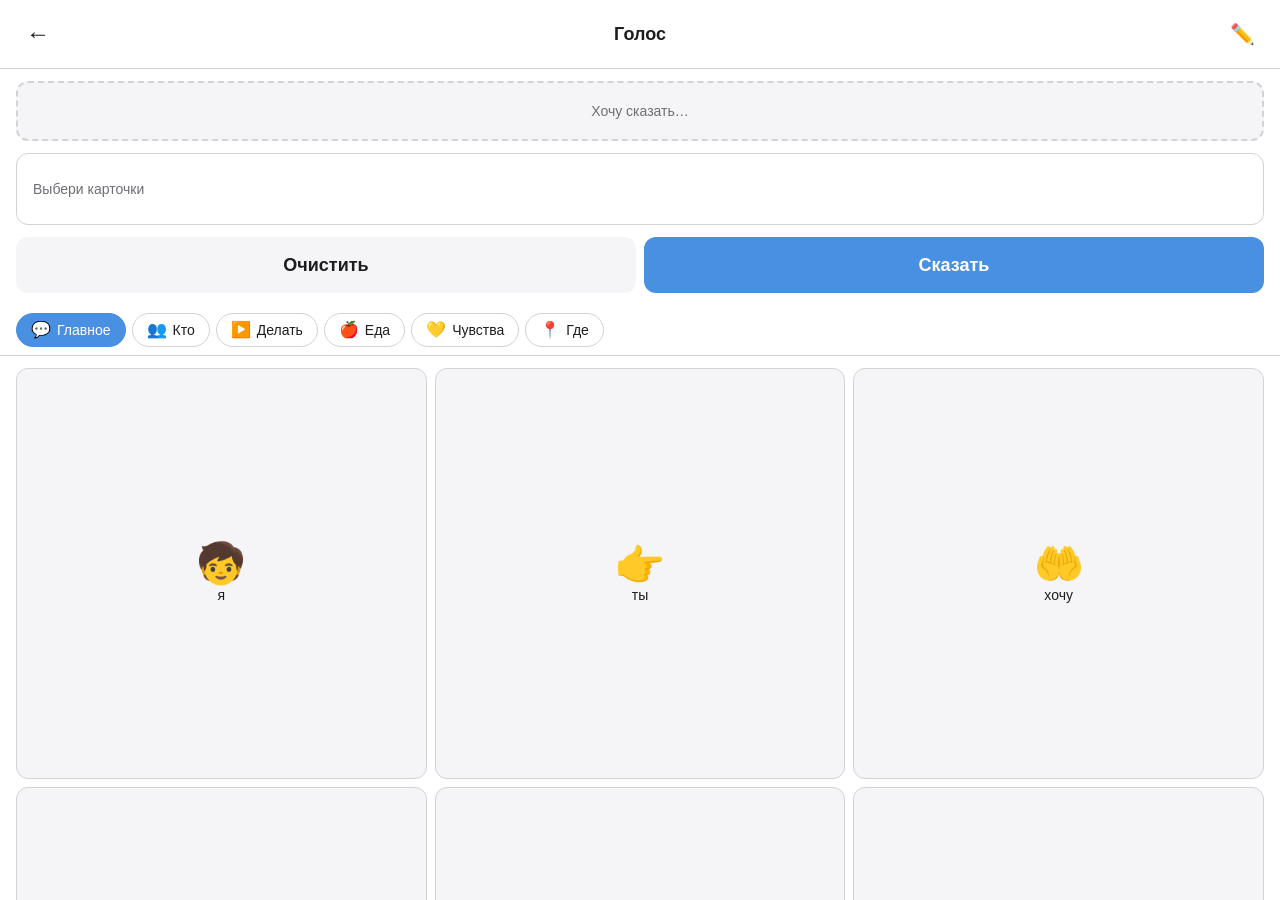
==== static/aac.html @ 0dd196d9 "Sprint 13: sensory-aware UI adaptation (closes long-standing debt) Sensory profile has been collecte" ====
<!DOCTYPE html>
<html lang="ru">
<head>
<meta charset="UTF-8">
<meta name="viewport" content="width=device-width, initial-scale=1.0, viewport-fit=cover, user-scalable=no">
<title>Голос — Спектр</title>
<script src="https://telegram.org/js/telegram-web-app.js"></script>
<script>(function(){try{var p=JSON.parse(localStorage.getItem("spectrum_sensory_profile")||"null");if(p&&p.dominant&&["hyper","hypo","seeking","mixed"].indexOf(p.dominant)>=0)document.documentElement.classList.add("sp-profile-"+p.dominant)}catch(e){}})();</script>
<link rel="stylesheet" href="/static/css/tokens.css">
<link rel="manifest" href="/manifest.webmanifest">
<meta name="theme-color" content="#4a90e2">
<meta name="description" content="Спектр — бесплатные инструменты коммуникации для семей с детьми с расстройством аутистического спектра. AAC, расписание, эмоции, истории.">
<meta property="og:title" content="Спектр">
<meta property="og:description" content="Инструменты для общения и поддержки детей с РАС. Открыл ссылку — работает.">
<meta property="og:image" content="https://spectrum-app.fly.dev/static/assets/icon-512.png">
<meta property="og:type" content="website">
<meta property="og:url" content="https://spectrum-app.fly.dev/">
<meta property="og:locale" content="ru_RU">
<meta name="twitter:card" content="summary">
<meta name="twitter:title" content="Спектр">
<meta name="twitter:description" content="Инструменты для общения и поддержки детей с РАС.">
<meta name="twitter:image" content="https://spectrum-app.fly.dev/static/assets/icon-512.png">
<link rel="icon" type="image/png" sizes="192x192" href="/static/assets/icon-192.png">
<meta name="apple-mobile-web-app-capable" content="yes">
<meta name="apple-mobile-web-app-status-bar-style" content="default">
<meta name="apple-mobile-web-app-title" content="Спектр">
<link rel="apple-touch-icon" href="/static/assets/icon-192.png">
<link rel="icon" type="image/svg+xml" href="/static/assets/icon.svg">
<link rel="stylesheet" href="/static/css/aac.css">
</head>
<body>
<main class="aac">
  <header class="aac-top">
    <button class="aac-back" aria-label="Назад" onclick="location.href='/'">←</button>
    <h1 class="aac-title" id="aac-title">Голос</h1>
    <button class="aac-mode-btn" id="mode-toggle" aria-label="Режим записи">✏️</button>
  </header>

  <div class="aac-mode-banner" id="mode-banner" hidden>
    <span class="aac-mode-banner-text">Режим записи. Нажмите на карточку, чтобы записать свой голос.</span>
    <button class="aac-mode-banner-close" id="mode-banner-close">Закрыть</button>
  </div>

  <div class="aac-partner-zone" id="partner-zone">Хочу сказать…</div>

  <div class="aac-strip" id="strip">
    <span class="aac-strip-empty">Выбери карточки</span>
  </div>

  <div class="aac-controls">
    <button class="aac-btn aac-btn-clear" id="btn-clear">Очистить</button>
    <button class="aac-btn aac-btn-say" id="btn-say">Сказать</button>
  </div>

  <nav class="aac-tabs" id="tabs"></nav>

  <div class="aac-grid" id="grid"></div>

  <!-- Voice recorder modal -->
  <div class="vr-modal" id="vr-modal" hidden>
    <div class="vr-backdrop" id="vr-backdrop"></div>
    <div class="vr-panel">
      <button class="vr-close" id="vr-close" aria-label="Закрыть">×</button>
      <div class="vr-card">
        <div class="vr-card-icon" id="vr-card-icon"></div>
        <div class="vr-card-label" id="vr-card-label"></div>
      </div>
      <div class="vr-status" id="vr-status">Удерживайте кнопку — говорите слово</div>
      <button class="vr-record" id="vr-record">
        <span class="vr-record-dot"></span>
      </button>
      <div class="vr-actions">
        <button class="vr-action vr-action-play" id="vr-play" hidden>▶ Прослушать</button>
        <button class="vr-action vr-action-delete" id="vr-delete" hidden>Удалить</button>
      </div>
    </div>
  </div>
</main>
<script src="/static/js/telegram.js"></script>
<script src="/static/js/tts.js"></script>
<script src="/static/js/voice_storage.js"></script>
<script src="/static/js/voice_recorder.js"></script>
<script src="/static/js/telemetry.js"></script>
<script src="/static/js/aac.js"></script>
<script src="/static/js/sensory.js" defer></script>
<script src="/static/js/pwa.js" defer></script>
</body>
</html>
---- static/css/tokens.css ----
:root {
  --sp-bg: #ffffff;
  --sp-bg-secondary: #f5f5f7;
  --sp-text: #1d1d1f;
  --sp-text-muted: #6e6e73;
  --sp-accent: #4a90e2;
  --sp-accent-soft: #e3f0ff;
  --sp-success: #34c759;
  --sp-border: #d2d2d7;
  --sp-radius: 12px;
  --sp-radius-lg: 20px;
  --sp-touch-target: 56px;
  --sp-font: -apple-system, BlinkMacSystemFont, "SF Pro Text", "Helvetica Neue", "Segoe UI", Roboto, sans-serif;
  --tg-bg: var(--tg-theme-bg-color, var(--sp-bg));
  --tg-text: var(--tg-theme-text-color, var(--sp-text));
}

@media (prefers-color-scheme: dark) {
  :root {
    --sp-bg: #000000;
    --sp-bg-secondary: #1c1c1e;
    --sp-text: #ffffff;
    --sp-text-muted: #98989d;
    --sp-border: #38383a;
    --sp-accent-soft: #1a2942;
  }
}

@media (prefers-reduced-motion: reduce) {
  *, *::before, *::after {
    animation-duration: 0.01ms !important;
    transition-duration: 0.01ms !important;
  }
}

/* ─── Sensory profile adaptations (applied to <html>) ─── */
/* Hyper-responsivity: low threshold to stimuli — soften everything */
html.sp-profile-hyper {
  --sp-accent: #6ba6e0;         /* less saturated */
  --sp-accent-soft: #ecf3fb;
  --sp-radius: 14px;
  --sp-radius-lg: 22px;
}
html.sp-profile-hyper *,
html.sp-profile-hyper *::before,
html.sp-profile-hyper *::after {
  transition-duration: 0.28s !important;
  animation-duration: 0.28s !important;
}
html.sp-profile-hyper body {
  font-size: 15px;              /* slightly smaller / less visual mass */
}

/* Hypo-responsivity: reduced reactivity — need more salient feedback */
html.sp-profile-hypo {
  --sp-touch-target: 64px;      /* bigger tap zones */
  --sp-accent: #2e76d0;         /* stronger color */
  --sp-accent-soft: #d5e7f8;
  --sp-text: #000000;
}
@media (prefers-color-scheme: dark) {
  html.sp-profile-hypo { --sp-text: #ffffff; }
}
html.sp-profile-hypo body {
  font-size: 17px;
}
html.sp-profile-hypo button,
html.sp-profile-hypo .hub-tile,
html.sp-profile-hypo .aac-card,
html.sp-profile-hypo .em-option {
  border-width: 2px;
}
html.sp-profile-hypo .hub-tile-label,
html.sp-profile-hypo .aac-card-label,
html.sp-profile-hypo .day-mode-label,
html.sp-profile-hypo .pr-mode-label {
  font-weight: 700;
}

/* Sensation-seeking: wants more input — slightly snappier feedback */
html.sp-profile-seeking {
  --sp-radius: 16px;
  --sp-radius-lg: 24px;
}
html.sp-profile-seeking *,
html.sp-profile-seeking *::before,
html.sp-profile-seeking *::after {
  transition-duration: 0.1s !important;
}

* { box-sizing: border-box; -webkit-tap-highlight-color: transparent; }
[hidden] { display: none !important; }
html, body {
  margin: 0; padding: 0;
  background: var(--tg-bg); color: var(--tg-text);
  font-family: var(--sp-font);
  font-size: 16px;
}
body {
  padding-top: env(safe-area-inset-top);
  padding-bottom: env(safe-area-inset-bottom);
}
button { font: inherit; }
---- static/css/aac.css ----
.aac {
  display: flex;
  flex-direction: column;
  height: 100vh;
  height: 100dvh;
  padding: 0;
}
.aac-top {
  display: flex;
  align-items: center;
  padding: 12px 16px;
  border-bottom: 1px solid var(--sp-border);
}
.aac-back {
  width: 44px;
  height: 44px;
  display: grid;
  place-items: center;
  background: none;
  border: none;
  font-size: 24px;
  cursor: pointer;
  color: var(--sp-text);
}
.aac-title {
  flex: 1;
  text-align: center;
  font-size: 18px;
  font-weight: 600;
  margin: 0;
}
.aac-top-spacer {
  width: 44px;
}
.aac-mode-btn {
  width: 44px;
  height: 44px;
  display: grid;
  place-items: center;
  background: none;
  border: none;
  font-size: 20px;
  cursor: pointer;
  color: var(--sp-text);
  border-radius: 50%;
  transition: background 0.15s;
}
.aac-mode-btn:active { transform: scale(0.92); }
.aac-mode-btn-active {
  background: var(--sp-accent);
  color: white;
}

.aac-mode-banner {
  display: flex;
  align-items: center;
  gap: 12px;
  margin: 8px 16px 0;
  padding: 10px 14px;
  background: var(--sp-accent-soft);
  border-radius: var(--sp-radius);
  font-size: 13px;
  color: var(--sp-text);
}
.aac-mode-banner-text { flex: 1; }
.aac-mode-banner-close {
  flex: 0 0 auto;
  background: none;
  border: none;
  color: var(--sp-accent);
  font-size: 13px;
  font-weight: 600;
  cursor: pointer;
  padding: 4px 8px;
  font-family: inherit;
}

.aac-card-badge {
  position: absolute;
  top: 6px;
  right: 6px;
  width: 16px;
  height: 16px;
  background: var(--sp-accent);
  border-radius: 50%;
  display: grid;
  place-items: center;
  color: white;
  font-size: 11px;
  font-weight: 700;
  line-height: 1;
}
.aac-card { position: relative; }
.aac-card-recording-mode {
  border-style: dashed;
  border-color: var(--sp-accent);
}

.aac-partner-zone {
  margin: 12px 16px;
  min-height: 60px;
  border: 2px dashed var(--sp-border);
  border-radius: var(--sp-radius);
  display: flex;
  align-items: center;
  justify-content: center;
  color: var(--sp-text-muted);
  font-size: 14px;
  background: var(--sp-bg-secondary);
}

.aac-strip {
  margin: 0 16px;
  min-height: 72px;
  border: 1px solid var(--sp-border);
  border-radius: var(--sp-radius);
  background: var(--sp-bg);
  padding: 8px;
  display: flex;
  gap: 8px;
  align-items: center;
  overflow-x: auto;
}
.aac-strip-empty {
  color: var(--sp-text-muted);
  font-size: 14px;
  padding: 0 8px;
}
.aac-strip-card {
  flex: 0 0 auto;
  min-width: 56px;
  height: 56px;
  display: flex;
  flex-direction: column;
  align-items: center;
  justify-content: center;
  background: var(--sp-accent-soft);
  border-radius: 8px;
  font-size: 11px;
  text-align: center;
  padding: 2px;
}
.aac-strip-card-icon {
  font-size: 24px;
  line-height: 1;
}

.aac-controls {
  display: flex;
  gap: 8px;
  padding: 12px 16px;
}
.aac-btn {
  flex: 1;
  min-height: var(--sp-touch-target);
  border-radius: var(--sp-radius);
  border: none;
  font-size: 18px;
  font-weight: 600;
  cursor: pointer;
  transition: transform 0.15s, background 0.15s;
}
.aac-btn:active {
  transform: scale(0.97);
}
.aac-btn-say {
  background: var(--sp-accent);
  color: white;
}
.aac-btn-clear {
  background: var(--sp-bg-secondary);
  color: var(--sp-text);
}

.aac-tabs {
  display: flex;
  gap: 6px;
  padding: 8px 16px;
  overflow-x: auto;
  border-bottom: 1px solid var(--sp-border);
  scrollbar-width: none;
}
.aac-tabs::-webkit-scrollbar {
  display: none;
}
.aac-tab {
  flex: 0 0 auto;
  display: flex;
  align-items: center;
  gap: 6px;
  padding: 8px 14px;
  border: 1px solid var(--sp-border);
  border-radius: 999px;
  background: var(--sp-bg);
  color: var(--sp-text);
  font-size: 14px;
  font-weight: 500;
  font-family: inherit;
  cursor: pointer;
  white-space: nowrap;
  transition: background 0.15s, border-color 0.15s, color 0.15s;
}
.aac-tab:active {
  transform: scale(0.97);
}
.aac-tab-active {
  background: var(--sp-accent);
  border-color: var(--sp-accent);
  color: white;
}
.aac-tab-icon {
  font-size: 16px;
  line-height: 1;
}

.aac-grid {
  flex: 1;
  display: grid;
  grid-template-columns: repeat(3, 1fr);
  gap: 8px;
  padding: 12px 16px;
  overflow-y: auto;
}
.aac-card {
  aspect-ratio: 1;
  display: flex;
  flex-direction: column;
  align-items: center;
  justify-content: center;
  background: var(--sp-bg-secondary);
  border-radius: var(--sp-radius);
  border: 1px solid var(--sp-border);
  cursor: pointer;
  user-select: none;
  transition: transform 0.15s, background 0.15s;
  padding: 8px;
  font-family: inherit;
  color: inherit;
}
.aac-card:active {
  transform: scale(0.95);
  background: var(--sp-accent-soft);
}
.aac-card-icon {
  font-size: 40px;
  line-height: 1;
  margin-bottom: 4px;
}
.aac-card-label {
  font-size: 14px;
  font-weight: 500;
  text-align: center;
}

/* Voice recorder modal */
.vr-modal {
  position: fixed;
  inset: 0;
  z-index: 100;
  display: flex;
  align-items: flex-end;
  justify-content: center;
}
.vr-modal[hidden] { display: none; }
.vr-backdrop {
  position: absolute;
  inset: 0;
  background: rgba(0, 0, 0, 0.5);
  -webkit-backdrop-filter: blur(2px);
  backdrop-filter: blur(2px);
}
.vr-panel {
  position: relative;
  width: 100%;
  max-width: 480px;
  background: var(--sp-bg);
  border-radius: var(--sp-radius-lg) var(--sp-radius-lg) 0 0;
  padding: 16px 16px calc(24px + env(safe-area-inset-bottom));
  display: flex;
  flex-direction: column;
  align-items: center;
  gap: 16px;
}
.vr-close {
  position: absolute;
  top: 8px;
  right: 8px;
  width: 36px;
  height: 36px;
  display: grid;
  place-items: center;
  background: none;
  border: none;
  font-size: 28px;
  cursor: pointer;
  color: var(--sp-text-muted);
}
.vr-card {
  display: flex;
  flex-direction: column;
  align-items: center;
  gap: 4px;
  padding-top: 8px;
}
.vr-card-icon { font-size: 72px; line-height: 1; }
.vr-card-label { font-size: 22px; font-weight: 600; }
.vr-status {
  font-size: 14px;
  color: var(--sp-text-muted);
  text-align: center;
  min-height: 1.4em;
}
.vr-status-recording { color: #c0392b; font-weight: 600; }
.vr-status-saved { color: #2ecc71; font-weight: 600; }
.vr-record {
  width: 88px;
  height: 88px;
  border-radius: 50%;
  border: 4px solid var(--sp-border);
  background: var(--sp-bg);
  cursor: pointer;
  display: grid;
  place-items: center;
  font-family: inherit;
  transition: transform 0.1s, border-color 0.15s, background 0.15s;
  touch-action: manipulation;
}
.vr-record:active { transform: scale(0.96); }
.vr-record-dot {
  display: block;
  width: 32px;
  height: 32px;
  border-radius: 50%;
  background: #c0392b;
  transition: all 0.15s;
}
.vr-record-recording {
  border-color: #c0392b;
  background: #fde8e6;
}
.vr-record-recording .vr-record-dot {
  width: 24px;
  height: 24px;
  border-radius: 6px;
  background: #c0392b;
}
.vr-actions {
  display: flex;
  gap: 8px;
  width: 100%;
}
.vr-action {
  flex: 1;
  min-height: 48px;
  border-radius: var(--sp-radius);
  border: 1px solid var(--sp-border);
  background: var(--sp-bg);
  font-size: 15px;
  font-weight: 500;
  cursor: pointer;
  font-family: inherit;
  color: var(--sp-text);
  transition: background 0.15s, transform 0.15s;
}
.vr-action:active { transform: scale(0.97); }
.vr-action-play { background: var(--sp-accent-soft); color: var(--sp-accent); border-color: var(--sp-accent); }
.vr-action-delete { color: #c0392b; }
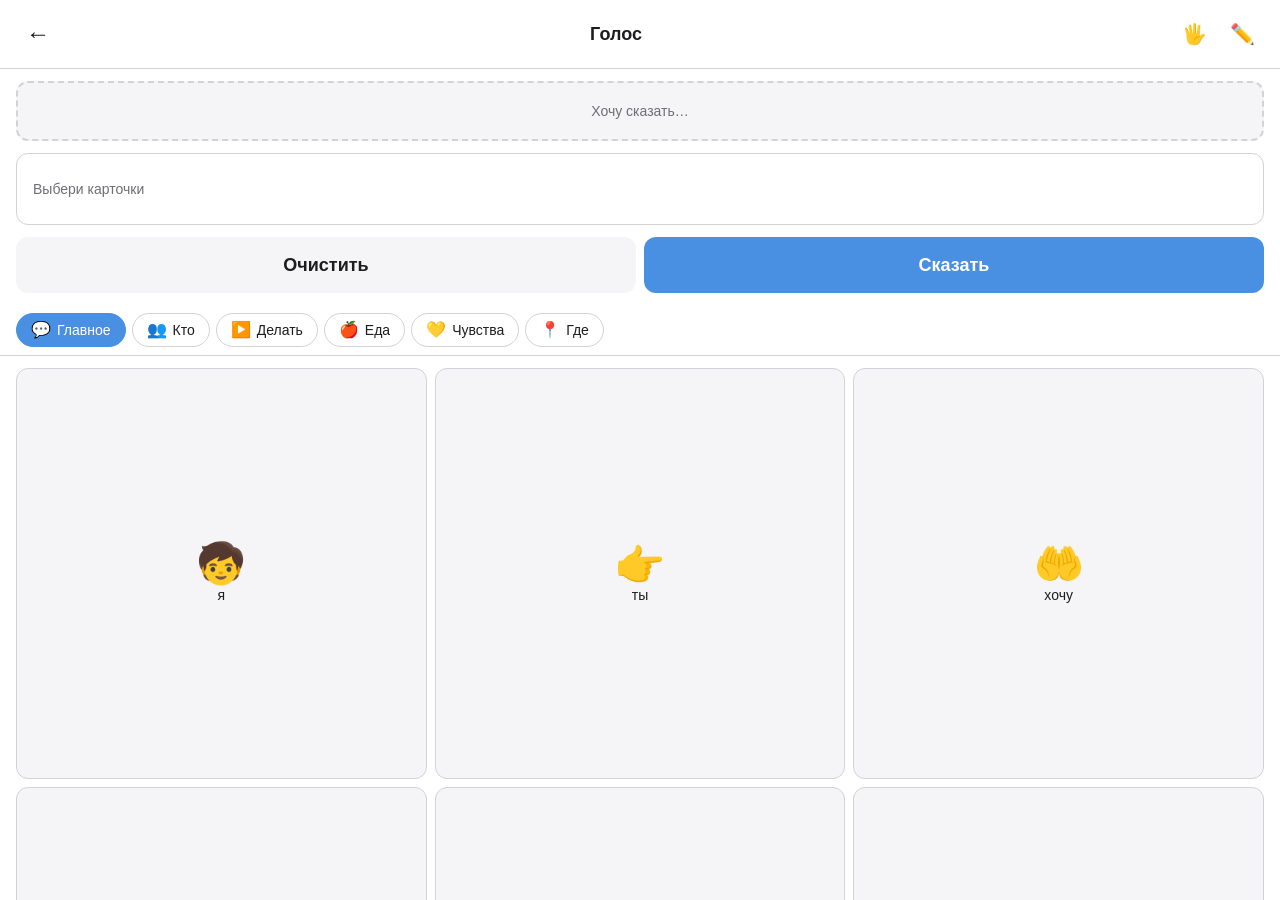
==== commit 261ce413: "Sprint 14: Phase II PECS (drag-and-drop to partner zone) PECS Phase II = 'distance and persistence' " ====
--- a/static/aac.html
+++ b/static/aac.html
@@ -33,12 +33,20 @@
   <header class="aac-top">
     <button class="aac-back" aria-label="Назад" onclick="location.href='/'">←</button>
     <h1 class="aac-title" id="aac-title">Голос</h1>
-    <button class="aac-mode-btn" id="mode-toggle" aria-label="Режим записи">✏️</button>
+    <div class="aac-mode-group">
+      <button class="aac-mode-btn" id="phase2-toggle" aria-label="Режим жеста (Phase II)" title="Перетаскивать карточки">🖐️</button>
+      <button class="aac-mode-btn" id="mode-toggle" aria-label="Режим записи">✏️</button>
+    </div>
   </header>
 
   <div class="aac-mode-banner" id="mode-banner" hidden>
     <span class="aac-mode-banner-text">Режим записи. Нажмите на карточку, чтобы записать свой голос.</span>
     <button class="aac-mode-banner-close" id="mode-banner-close">Закрыть</button>
+  </div>
+
+  <div class="aac-mode-banner aac-mode-banner-phase2" id="phase2-banner" hidden>
+    <span class="aac-mode-banner-text">Жест: перетащите карточку в большую зону «Хочу сказать…».</span>
+    <button class="aac-mode-banner-close" id="phase2-banner-close">Закрыть</button>
   </div>
 
   <div class="aac-partner-zone" id="partner-zone">Хочу сказать…</div>
--- a/static/css/aac.css
+++ b/static/css/aac.css
@@ -31,6 +31,11 @@
 }
 .aac-top-spacer {
   width: 44px;
+}
+.aac-mode-group {
+  display: flex;
+  align-items: center;
+  gap: 4px;
 }
 .aac-mode-btn {
   width: 44px;
@@ -96,6 +101,59 @@
   border-color: var(--sp-accent);
 }
 
+/* Phase II: drag-and-drop mode */
+.aac-phase2 .aac-strip,
+.aac-phase2 .aac-controls {
+  display: none;
+}
+.aac-phase2 .aac-partner-zone {
+  min-height: 140px;
+  border-width: 3px;
+  border-color: var(--sp-accent);
+  background: var(--sp-accent-soft);
+  color: var(--sp-accent);
+  font-size: 18px;
+  font-weight: 600;
+}
+.aac-phase2 .aac-partner-zone-active {
+  background: var(--sp-accent);
+  color: white;
+  transform: scale(1.02);
+}
+.aac-card-dragging {
+  opacity: 0.3;
+  pointer-events: none;
+}
+.aac-drag-ghost {
+  position: fixed;
+  z-index: 9999;
+  pointer-events: none;
+  width: 92px;
+  aspect-ratio: 1;
+  display: flex;
+  flex-direction: column;
+  align-items: center;
+  justify-content: center;
+  background: var(--sp-bg);
+  border: 2px solid var(--sp-accent);
+  border-radius: var(--sp-radius);
+  box-shadow: 0 8px 24px rgba(0, 0, 0, 0.18);
+  padding: 6px;
+  font-family: inherit;
+  transform: translate(-50%, -50%) scale(1.05);
+}
+.aac-drag-ghost-icon { font-size: 36px; line-height: 1; margin-bottom: 4px; }
+.aac-drag-ghost-label { font-size: 13px; font-weight: 500; text-align: center; }
+.aac-drag-flying {
+  transition: transform 0.4s cubic-bezier(0.5, 0, 0.5, 1), opacity 0.4s;
+  opacity: 0;
+}
+
+.aac-mode-banner-phase2 {
+  background: var(--sp-bg-secondary);
+  color: var(--sp-text);
+}
+
 .aac-partner-zone {
   margin: 12px 16px;
   min-height: 60px;
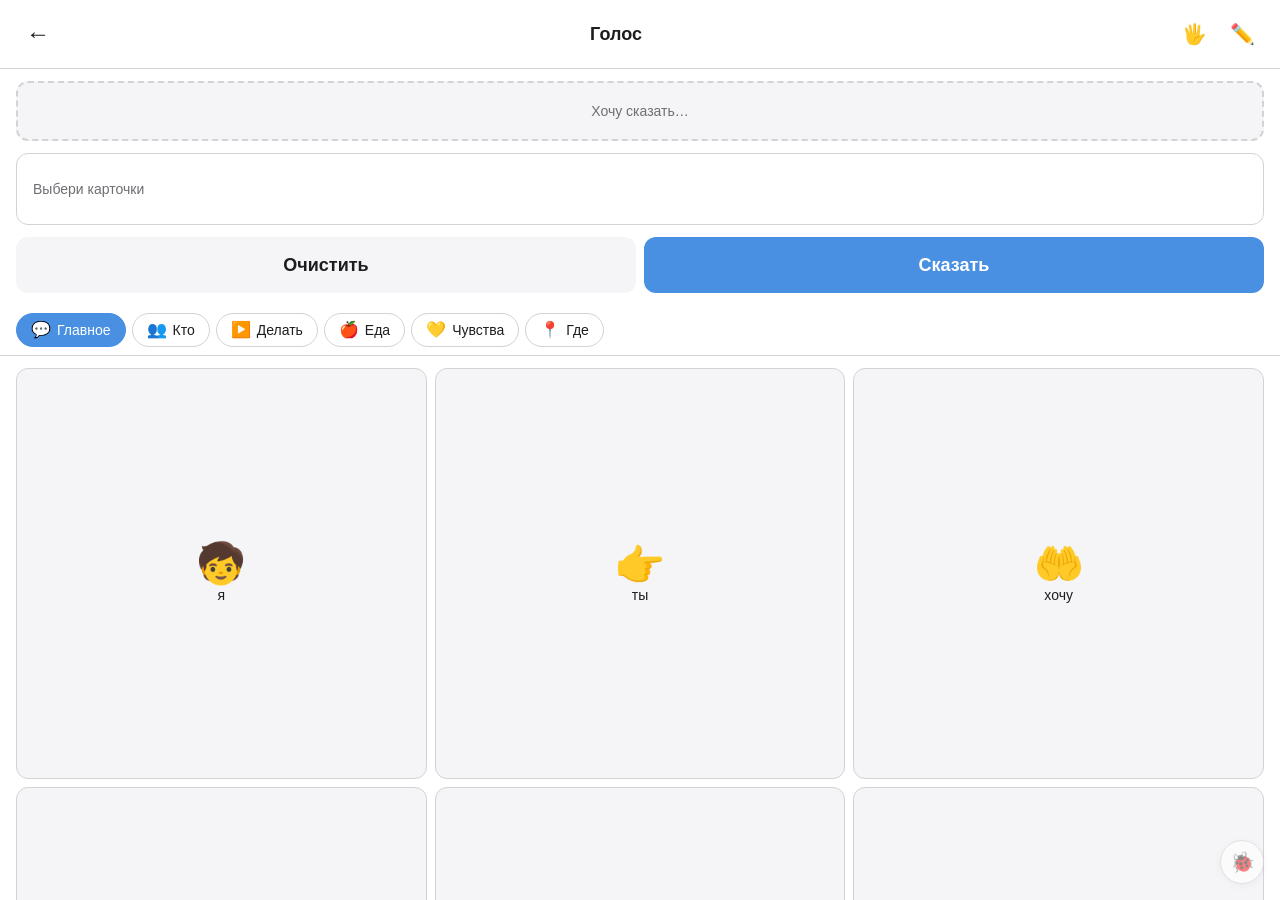
==== commit e873106c: "Sprint 16: global bug-report FAB + endpoint (beta-ready feedback channel) Critical infrastructure fo" ====
--- a/static/aac.html
+++ b/static/aac.html
@@ -12,14 +12,14 @@
 <meta name="description" content="Спектр — бесплатные инструменты коммуникации для семей с детьми с расстройством аутистического спектра. AAC, расписание, эмоции, истории.">
 <meta property="og:title" content="Спектр">
 <meta property="og:description" content="Инструменты для общения и поддержки детей с РАС. Открыл ссылку — работает.">
-<meta property="og:image" content="https://spectrum-app.fly.dev/static/assets/icon-512.png">
+<meta property="og:image" content="https://spectrum-app.fly.dev/static/assets/og-image.png">
 <meta property="og:type" content="website">
 <meta property="og:url" content="https://spectrum-app.fly.dev/">
 <meta property="og:locale" content="ru_RU">
-<meta name="twitter:card" content="summary">
+<meta name="twitter:card" content="summary_large_image">
 <meta name="twitter:title" content="Спектр">
 <meta name="twitter:description" content="Инструменты для общения и поддержки детей с РАС.">
-<meta name="twitter:image" content="https://spectrum-app.fly.dev/static/assets/icon-512.png">
+<meta name="twitter:image" content="https://spectrum-app.fly.dev/static/assets/og-image.png">
 <link rel="icon" type="image/png" sizes="192x192" href="/static/assets/icon-192.png">
 <meta name="apple-mobile-web-app-capable" content="yes">
 <meta name="apple-mobile-web-app-status-bar-style" content="default">
@@ -91,6 +91,7 @@
 <script src="/static/js/telemetry.js"></script>
 <script src="/static/js/aac.js"></script>
 <script src="/static/js/sensory.js" defer></script>
+<script src="/static/js/bugreport.js" defer></script>
 <script src="/static/js/pwa.js" defer></script>
 </body>
 </html>
--- a/static/css/tokens.css
+++ b/static/css/tokens.css
@@ -88,6 +88,128 @@
   transition-duration: 0.1s !important;
 }
 
+/* ─── Bug report FAB ─── */
+.sp-bug-fab {
+  position: fixed;
+  bottom: calc(16px + env(safe-area-inset-bottom));
+  right: 16px;
+  width: 44px;
+  height: 44px;
+  border-radius: 50%;
+  border: 1px solid var(--sp-border);
+  background: var(--sp-bg);
+  font-size: 20px;
+  cursor: pointer;
+  opacity: 0.55;
+  z-index: 80;
+  box-shadow: 0 2px 8px rgba(0, 0, 0, 0.08);
+  transition: opacity 0.2s, transform 0.15s;
+  font-family: inherit;
+  color: var(--sp-text);
+  display: grid;
+  place-items: center;
+}
+.sp-bug-fab:hover { opacity: 1; }
+.sp-bug-fab:active { transform: scale(0.94); opacity: 1; }
+html.sp-profile-hypo .sp-bug-fab {
+  opacity: 0.75;
+  border-width: 2px;
+}
+
+.sp-bug-modal {
+  position: fixed;
+  inset: 0;
+  z-index: 200;
+  display: flex;
+  align-items: flex-end;
+  justify-content: center;
+}
+.sp-bug-backdrop {
+  position: absolute;
+  inset: 0;
+  background: rgba(0, 0, 0, 0.45);
+}
+.sp-bug-panel {
+  position: relative;
+  width: 100%;
+  max-width: 480px;
+  background: var(--sp-bg);
+  border-radius: var(--sp-radius-lg) var(--sp-radius-lg) 0 0;
+  padding: 20px 16px calc(20px + env(safe-area-inset-bottom));
+  display: flex;
+  flex-direction: column;
+  gap: 12px;
+}
+.sp-bug-close {
+  position: absolute;
+  top: 8px;
+  right: 8px;
+  width: 36px;
+  height: 36px;
+  display: grid;
+  place-items: center;
+  background: none;
+  border: none;
+  font-size: 26px;
+  cursor: pointer;
+  color: var(--sp-text-muted);
+  font-family: inherit;
+}
+.sp-bug-title { margin: 0; font-size: 20px; font-weight: 700; }
+.sp-bug-sub { margin: 0; font-size: 14px; color: var(--sp-text-muted); }
+.sp-bug-textarea {
+  width: 100%;
+  padding: 12px 14px;
+  border: 1.5px solid var(--sp-border);
+  border-radius: var(--sp-radius);
+  font-family: inherit;
+  font-size: 16px;
+  background: var(--sp-bg);
+  color: var(--sp-text);
+  resize: vertical;
+  min-height: 100px;
+  -webkit-appearance: none;
+}
+.sp-bug-textarea:focus { outline: none; border-color: var(--sp-accent); }
+.sp-bug-privacy { margin: 0; font-size: 12px; color: var(--sp-text-muted); }
+.sp-bug-actions { display: flex; gap: 8px; }
+.sp-bug-btn {
+  flex: 1;
+  min-height: 48px;
+  border: none;
+  border-radius: var(--sp-radius);
+  font-size: 16px;
+  font-weight: 600;
+  cursor: pointer;
+  font-family: inherit;
+  transition: transform 0.15s, background 0.15s;
+}
+.sp-bug-btn:active { transform: scale(0.97); }
+.sp-bug-btn:disabled { opacity: 0.5; cursor: not-allowed; }
+.sp-bug-btn-primary { background: var(--sp-accent); color: white; }
+.sp-bug-btn-secondary { background: var(--sp-bg-secondary); color: var(--sp-text); }
+.sp-bug-status {
+  font-size: 13px;
+  color: var(--sp-text-muted);
+  text-align: center;
+}
+
+.sp-bug-toast {
+  position: fixed;
+  bottom: calc(80px + env(safe-area-inset-bottom));
+  left: 50%;
+  transform: translateX(-50%);
+  background: var(--sp-text);
+  color: var(--sp-bg);
+  padding: 12px 18px;
+  border-radius: 999px;
+  font-size: 14px;
+  font-weight: 500;
+  z-index: 250;
+  box-shadow: 0 4px 16px rgba(0, 0, 0, 0.18);
+  max-width: 90%;
+}
+
 * { box-sizing: border-box; -webkit-tap-highlight-color: transparent; }
 [hidden] { display: none !important; }
 html, body {
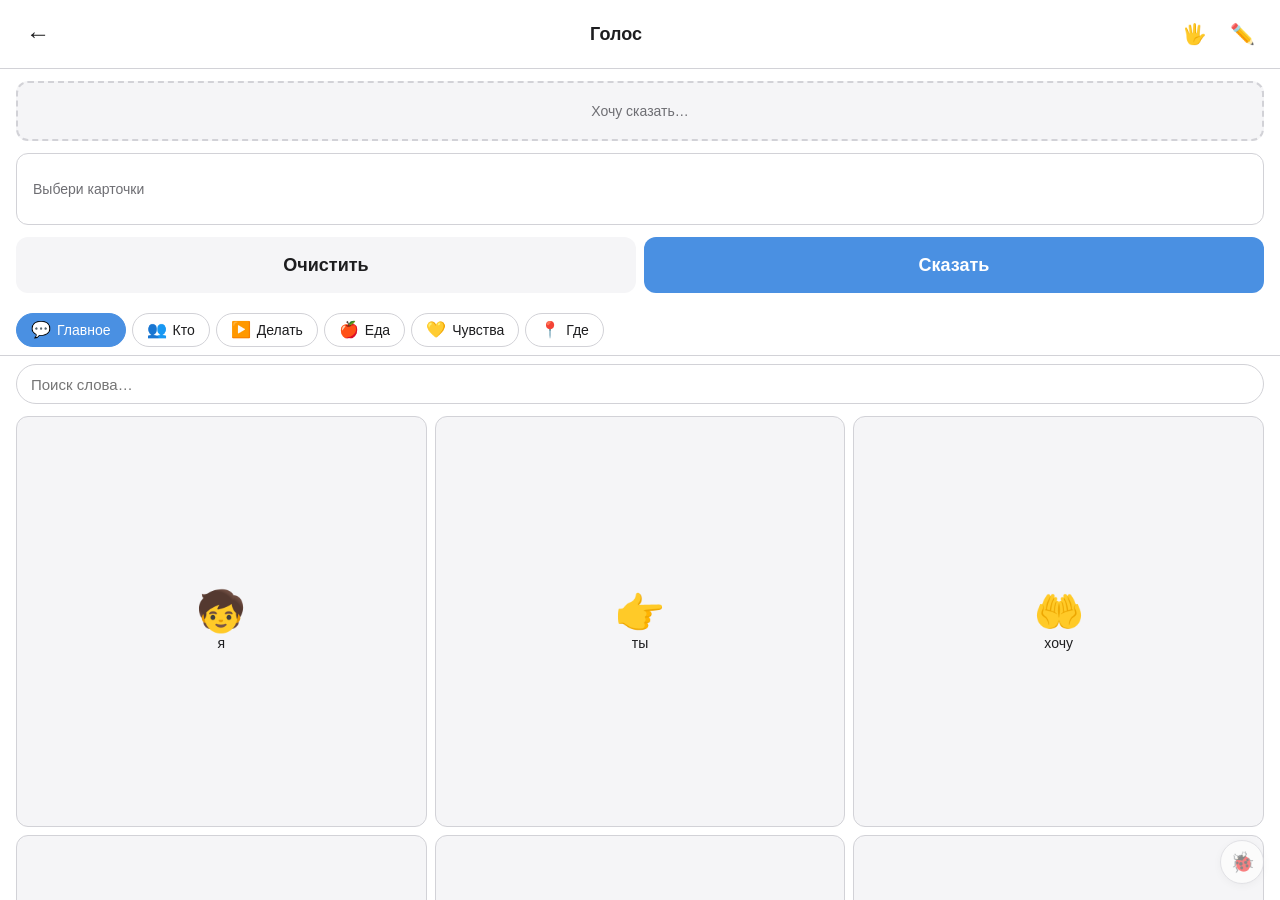
==== commit 83bed5d4: "Sprint 18: AAC search bar (cross-category) Pill-shaped search input below category tabs. Type any wo" ====
--- a/static/aac.html
+++ b/static/aac.html
@@ -62,6 +62,11 @@
 
   <nav class="aac-tabs" id="tabs"></nav>
 
+  <div class="aac-search-wrap">
+    <input type="search" class="aac-search" id="search-input" placeholder="Поиск слова…" inputmode="text" autocomplete="off">
+    <button class="aac-search-clear" id="search-clear" hidden aria-label="Очистить">×</button>
+  </div>
+
   <div class="aac-grid" id="grid"></div>
 
   <!-- Voice recorder modal -->
--- a/static/css/aac.css
+++ b/static/css/aac.css
@@ -271,6 +271,41 @@
   line-height: 1;
 }
 
+.aac-search-wrap {
+  position: relative;
+  padding: 8px 16px 0;
+}
+.aac-search {
+  width: 100%;
+  height: 40px;
+  padding: 0 36px 0 14px;
+  border: 1.5px solid var(--sp-border);
+  border-radius: 999px;
+  background: var(--sp-bg);
+  font-family: inherit;
+  font-size: 15px;
+  color: var(--sp-text);
+  -webkit-appearance: none;
+}
+.aac-search:focus { outline: none; border-color: var(--sp-accent); }
+.aac-search-clear {
+  position: absolute;
+  top: 50%;
+  right: 22px;
+  transform: translateY(-50%);
+  width: 28px;
+  height: 28px;
+  border-radius: 50%;
+  background: var(--sp-bg-secondary);
+  border: none;
+  font-size: 18px;
+  cursor: pointer;
+  color: var(--sp-text-muted);
+  display: grid;
+  place-items: center;
+  font-family: inherit;
+}
+
 .aac-grid {
   flex: 1;
   display: grid;
@@ -279,6 +314,13 @@
   padding: 12px 16px;
   overflow-y: auto;
 }
+.aac-grid-empty {
+  grid-column: 1 / -1;
+  text-align: center;
+  padding: 32px 12px;
+  font-size: 14px;
+  color: var(--sp-text-muted);
+}
 .aac-card {
   aspect-ratio: 1;
   display: flex;
@@ -303,6 +345,14 @@
   font-size: 40px;
   line-height: 1;
   margin-bottom: 4px;
+}
+.aac-card-svg {
+  width: 52px;
+  height: 52px;
+  margin-bottom: 4px;
+  pointer-events: none;
+  user-select: none;
+  -webkit-user-drag: none;
 }
 .aac-card-label {
   font-size: 14px;
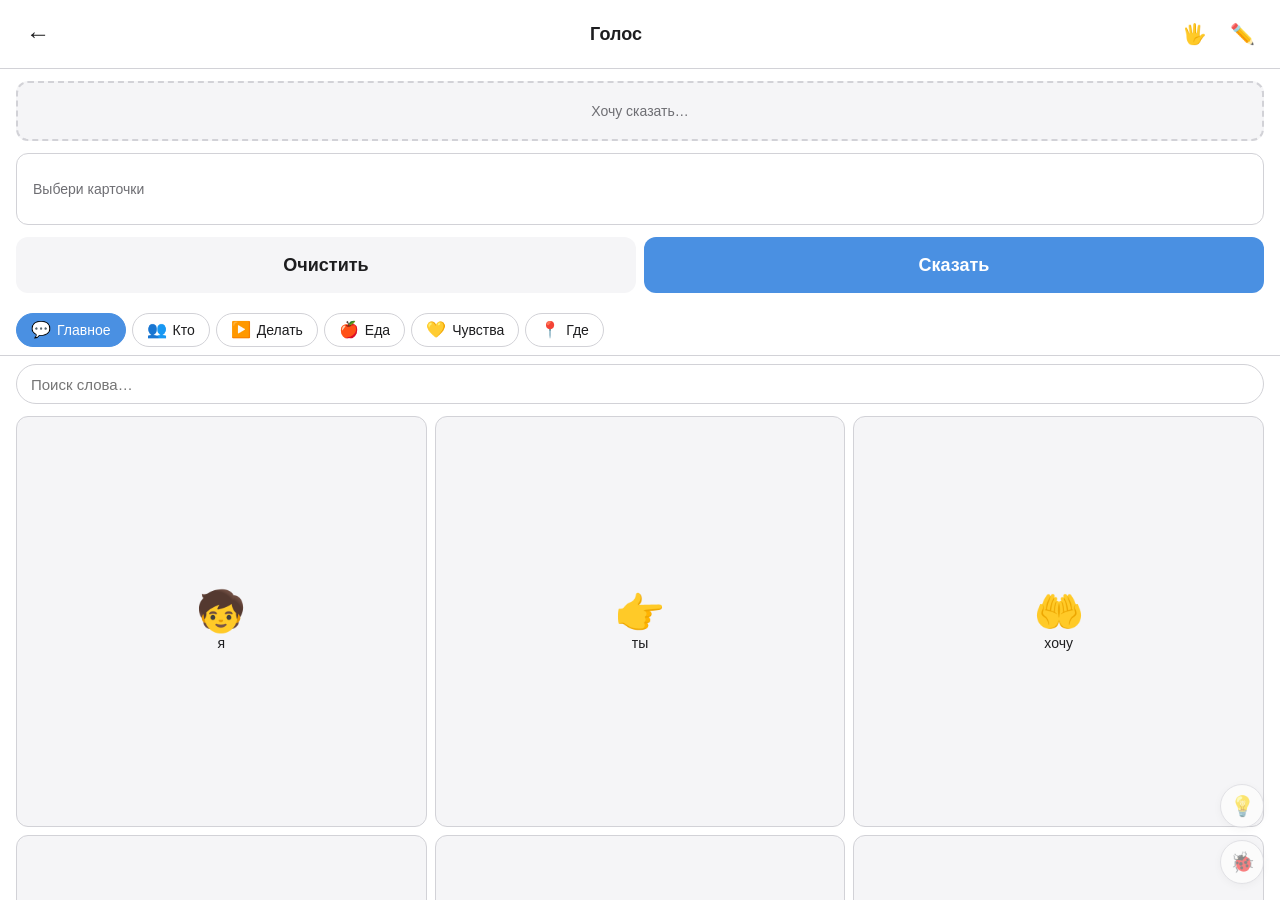
==== commit a75f9417: "Sprint 27: 💡 suggestion FAB — обращения и предложения Parallel to 🐞 bug-report channel, opens a sepa" ====
--- a/static/aac.html
+++ b/static/aac.html
@@ -9,16 +9,16 @@
 <link rel="stylesheet" href="/static/css/tokens.css">
 <link rel="manifest" href="/manifest.webmanifest">
 <meta name="theme-color" content="#4a90e2">
-<meta name="description" content="Спектр — бесплатные инструменты коммуникации для семей с детьми с расстройством аутистического спектра. AAC, расписание, эмоции, истории.">
+<meta name="description" content="Спектр — бесплатные инструменты для общения и поддержки детей с аутизмом. AAC, расписание, эмоции, истории.">
 <meta property="og:title" content="Спектр">
-<meta property="og:description" content="Инструменты для общения и поддержки детей с РАС. Открыл ссылку — работает.">
+<meta property="og:description" content="Инструменты для общения и поддержки детей с аутизмом. Открыл ссылку — работает.">
 <meta property="og:image" content="https://spectrum-app.fly.dev/static/assets/og-image.png">
 <meta property="og:type" content="website">
 <meta property="og:url" content="https://spectrum-app.fly.dev/">
 <meta property="og:locale" content="ru_RU">
 <meta name="twitter:card" content="summary_large_image">
 <meta name="twitter:title" content="Спектр">
-<meta name="twitter:description" content="Инструменты для общения и поддержки детей с РАС.">
+<meta name="twitter:description" content="Инструменты для общения и поддержки детей с аутизмом.">
 <meta name="twitter:image" content="https://spectrum-app.fly.dev/static/assets/og-image.png">
 <link rel="icon" type="image/png" sizes="192x192" href="/static/assets/icon-192.png">
 <meta name="apple-mobile-web-app-capable" content="yes">
@@ -62,12 +62,38 @@
 
   <nav class="aac-tabs" id="tabs"></nav>
 
+  <div class="aac-custom-actions" id="custom-actions" hidden>
+    <button class="aac-add-word-btn" id="add-word-btn">+ Добавить слово</button>
+  </div>
+
   <div class="aac-search-wrap">
     <input type="search" class="aac-search" id="search-input" placeholder="Поиск слова…" inputmode="text" autocomplete="off">
     <button class="aac-search-clear" id="search-clear" hidden aria-label="Очистить">×</button>
   </div>
 
   <div class="aac-grid" id="grid"></div>
+
+  <!-- Add custom word modal -->
+  <div class="vr-modal" id="add-word-modal" hidden>
+    <div class="vr-backdrop" id="aw-backdrop"></div>
+    <div class="vr-panel">
+      <button class="vr-close" id="aw-close" aria-label="Закрыть">×</button>
+      <h2 class="aw-title">Своё слово</h2>
+      <p class="aw-sub">Добавится в категорию «Свои».</p>
+      <label class="aw-field">
+        <span class="aw-label">Слово</span>
+        <input type="text" id="aw-word" maxlength="20" placeholder="например: бабушка Лена">
+      </label>
+      <label class="aw-field">
+        <span class="aw-label">Значок</span>
+        <div class="aw-icons" id="aw-icons"></div>
+      </label>
+      <div class="aw-actions">
+        <button class="vr-action" id="aw-cancel">Отмена</button>
+        <button class="vr-action vr-action-play" id="aw-save">Добавить</button>
+      </div>
+    </div>
+  </div>
 
   <!-- Voice recorder modal -->
   <div class="vr-modal" id="vr-modal" hidden>
@@ -97,6 +123,7 @@
 <script src="/static/js/aac.js"></script>
 <script src="/static/js/sensory.js" defer></script>
 <script src="/static/js/bugreport.js" defer></script>
+<script src="/static/js/suggestion.js" defer></script>
 <script src="/static/js/pwa.js" defer></script>
 </body>
 </html>
--- a/static/css/tokens.css
+++ b/static/css/tokens.css
@@ -194,6 +194,215 @@
   text-align: center;
 }
 
+/* ─── First-visit tour ─── */
+.sp-tour-backdrop {
+  position: fixed;
+  inset: 0;
+  background: rgba(0, 0, 0, 0.5);
+  z-index: 180;
+}
+.sp-tour-card {
+  position: fixed;
+  bottom: calc(20px + env(safe-area-inset-bottom));
+  left: 50%;
+  transform: translateX(-50%);
+  width: calc(100% - 32px);
+  max-width: 380px;
+  background: var(--sp-bg);
+  border-radius: var(--sp-radius-lg);
+  padding: 20px 18px;
+  z-index: 190;
+  box-shadow: 0 8px 32px rgba(0, 0, 0, 0.18);
+  display: flex;
+  flex-direction: column;
+  gap: 10px;
+}
+.sp-tour-step {
+  font-size: 12px;
+  font-weight: 600;
+  color: var(--sp-accent);
+  letter-spacing: 0.5px;
+}
+.sp-tour-title { margin: 0; font-size: 20px; font-weight: 700; }
+.sp-tour-body { margin: 0; font-size: 15px; line-height: 1.5; color: var(--sp-text); }
+.sp-tour-actions { display: flex; gap: 8px; margin-top: 6px; }
+.sp-tour-actions button {
+  flex: 1;
+  min-height: 44px;
+  border: none;
+  border-radius: var(--sp-radius);
+  font-family: inherit;
+  font-size: 15px;
+  font-weight: 600;
+  cursor: pointer;
+  transition: transform 0.15s, background 0.15s;
+}
+.sp-tour-actions button:active { transform: scale(0.97); }
+.sp-tour-skip { background: var(--sp-bg-secondary); color: var(--sp-text); }
+.sp-tour-next { background: var(--sp-accent); color: white; }
+.sp-tour-highlight {
+  position: relative;
+  z-index: 185;
+  outline: 4px solid var(--sp-accent);
+  outline-offset: 4px;
+  border-radius: var(--sp-radius-lg);
+  animation: sp-tour-pulse 1.6s ease-in-out infinite;
+}
+@keyframes sp-tour-pulse {
+  0%, 100% { box-shadow: 0 0 0 0 rgba(74, 144, 226, 0.4); }
+  50% { box-shadow: 0 0 0 12px rgba(74, 144, 226, 0); }
+}
+@media (prefers-reduced-motion: reduce) {
+  .sp-tour-highlight { animation: none; }
+}
+
+/* ─── Suggestion FAB (stacked above bug FAB) ─── */
+.sp-sg-fab {
+  position: fixed;
+  bottom: calc(72px + env(safe-area-inset-bottom));
+  right: 16px;
+  width: 44px;
+  height: 44px;
+  border-radius: 50%;
+  border: 1px solid var(--sp-border);
+  background: var(--sp-bg);
+  font-size: 20px;
+  cursor: pointer;
+  opacity: 0.55;
+  z-index: 80;
+  box-shadow: 0 2px 8px rgba(0, 0, 0, 0.08);
+  transition: opacity 0.2s, transform 0.15s;
+  font-family: inherit;
+  color: var(--sp-text);
+  display: grid;
+  place-items: center;
+}
+.sp-sg-fab:hover { opacity: 1; }
+.sp-sg-fab:active { transform: scale(0.94); opacity: 1; }
+html.sp-profile-hypo .sp-sg-fab {
+  opacity: 0.75;
+  border-width: 2px;
+}
+
+.sp-sg-modal {
+  position: fixed;
+  inset: 0;
+  z-index: 200;
+  display: flex;
+  align-items: flex-end;
+  justify-content: center;
+}
+.sp-sg-backdrop {
+  position: absolute;
+  inset: 0;
+  background: rgba(0, 0, 0, 0.45);
+}
+.sp-sg-panel {
+  position: relative;
+  width: 100%;
+  max-width: 480px;
+  background: var(--sp-bg);
+  border-radius: var(--sp-radius-lg) var(--sp-radius-lg) 0 0;
+  padding: 20px 16px calc(20px + env(safe-area-inset-bottom));
+  display: flex;
+  flex-direction: column;
+  gap: 12px;
+}
+.sp-sg-close {
+  position: absolute;
+  top: 8px;
+  right: 8px;
+  width: 36px;
+  height: 36px;
+  display: grid;
+  place-items: center;
+  background: none;
+  border: none;
+  font-size: 26px;
+  cursor: pointer;
+  color: var(--sp-text-muted);
+  font-family: inherit;
+}
+.sp-sg-title { margin: 0; font-size: 20px; font-weight: 700; }
+.sp-sg-sub { margin: 0; font-size: 14px; color: var(--sp-text-muted); }
+.sp-sg-textarea {
+  width: 100%;
+  padding: 12px 14px;
+  border: 1.5px solid var(--sp-border);
+  border-radius: var(--sp-radius);
+  font-family: inherit;
+  font-size: 16px;
+  background: var(--sp-bg);
+  color: var(--sp-text);
+  resize: vertical;
+  min-height: 100px;
+  -webkit-appearance: none;
+}
+.sp-sg-textarea:focus { outline: none; border-color: var(--sp-accent); }
+.sp-sg-contact-label {
+  display: flex;
+  flex-direction: column;
+  gap: 6px;
+}
+.sp-sg-contact-label > span {
+  font-size: 12px;
+  font-weight: 600;
+  color: var(--sp-text-muted);
+  text-transform: uppercase;
+  letter-spacing: 0.5px;
+}
+.sp-sg-contact {
+  width: 100%;
+  height: 44px;
+  padding: 0 14px;
+  border: 1.5px solid var(--sp-border);
+  border-radius: var(--sp-radius);
+  font-family: inherit;
+  font-size: 16px;
+  background: var(--sp-bg);
+  color: var(--sp-text);
+  -webkit-appearance: none;
+}
+.sp-sg-contact:focus { outline: none; border-color: var(--sp-accent); }
+.sp-sg-privacy { margin: 0; font-size: 12px; color: var(--sp-text-muted); }
+.sp-sg-actions { display: flex; gap: 8px; }
+.sp-sg-btn {
+  flex: 1;
+  min-height: 48px;
+  border: none;
+  border-radius: var(--sp-radius);
+  font-size: 16px;
+  font-weight: 600;
+  cursor: pointer;
+  font-family: inherit;
+  transition: transform 0.15s, background 0.15s;
+}
+.sp-sg-btn:active { transform: scale(0.97); }
+.sp-sg-btn:disabled { opacity: 0.5; cursor: not-allowed; }
+.sp-sg-btn-primary { background: var(--sp-accent); color: white; }
+.sp-sg-btn-secondary { background: var(--sp-bg-secondary); color: var(--sp-text); }
+.sp-sg-status {
+  font-size: 13px;
+  color: var(--sp-text-muted);
+  text-align: center;
+}
+
+.sp-sg-toast {
+  position: fixed;
+  bottom: calc(132px + env(safe-area-inset-bottom));
+  left: 50%;
+  transform: translateX(-50%);
+  background: var(--sp-text);
+  color: var(--sp-bg);
+  padding: 12px 18px;
+  border-radius: 999px;
+  font-size: 14px;
+  font-weight: 500;
+  z-index: 250;
+  box-shadow: 0 4px 16px rgba(0, 0, 0, 0.18);
+  max-width: 90%;
+}
+
 .sp-bug-toast {
   position: fixed;
   bottom: calc(80px + env(safe-area-inset-bottom));
--- a/static/css/aac.css
+++ b/static/css/aac.css
@@ -270,6 +270,99 @@
   font-size: 16px;
   line-height: 1;
 }
+
+.aac-custom-actions {
+  padding: 8px 16px 0;
+}
+.aac-add-word-btn {
+  width: 100%;
+  min-height: 40px;
+  background: var(--sp-bg);
+  border: 2px dashed var(--sp-border);
+  border-radius: var(--sp-radius);
+  color: var(--sp-accent);
+  font-family: inherit;
+  font-size: 14px;
+  font-weight: 600;
+  cursor: pointer;
+  transition: background 0.15s, border-color 0.15s;
+}
+.aac-add-word-btn:active { background: var(--sp-accent-soft); }
+.aac-card-custom-del {
+  position: absolute;
+  top: 4px;
+  left: 4px;
+  width: 20px;
+  height: 20px;
+  display: grid;
+  place-items: center;
+  background: var(--sp-bg);
+  border: 1px solid var(--sp-border);
+  border-radius: 50%;
+  font-size: 14px;
+  color: #c0392b;
+  cursor: pointer;
+  padding: 0;
+  font-family: inherit;
+  z-index: 2;
+}
+
+/* Add-word modal styles (reuse vr-modal shell) */
+.aw-title { margin: 0; font-size: 20px; font-weight: 700; }
+.aw-sub { margin: 0; font-size: 13px; color: var(--sp-text-muted); }
+.aw-field {
+  display: flex;
+  flex-direction: column;
+  gap: 6px;
+  width: 100%;
+}
+.aw-label {
+  font-size: 12px;
+  font-weight: 600;
+  color: var(--sp-text-muted);
+  text-transform: uppercase;
+  letter-spacing: 0.5px;
+}
+.aw-field input {
+  width: 100%;
+  padding: 12px 14px;
+  border: 1.5px solid var(--sp-border);
+  border-radius: var(--sp-radius);
+  font-family: inherit;
+  font-size: 16px;
+  background: var(--sp-bg);
+  color: var(--sp-text);
+  -webkit-appearance: none;
+}
+.aw-field input:focus {
+  outline: none;
+  border-color: var(--sp-accent);
+}
+.aw-icons {
+  display: grid;
+  grid-template-columns: repeat(8, 1fr);
+  gap: 6px;
+}
+.aw-icon-btn {
+  aspect-ratio: 1;
+  display: grid;
+  place-items: center;
+  font-size: 22px;
+  background: var(--sp-bg-secondary);
+  border: 2px solid transparent;
+  border-radius: 10px;
+  cursor: pointer;
+  transition: border-color 0.15s, transform 0.15s;
+  padding: 0;
+  font-family: inherit;
+}
+.aw-icon-btn:active { transform: scale(0.92); }
+.aw-icon-btn-active {
+  border-color: var(--sp-accent);
+  background: var(--sp-accent-soft);
+}
+.aw-actions { display: flex; gap: 8px; width: 100%; }
+.aw-actions .vr-action { flex: 1; }
 
 .aac-search-wrap {
   position: relative;
